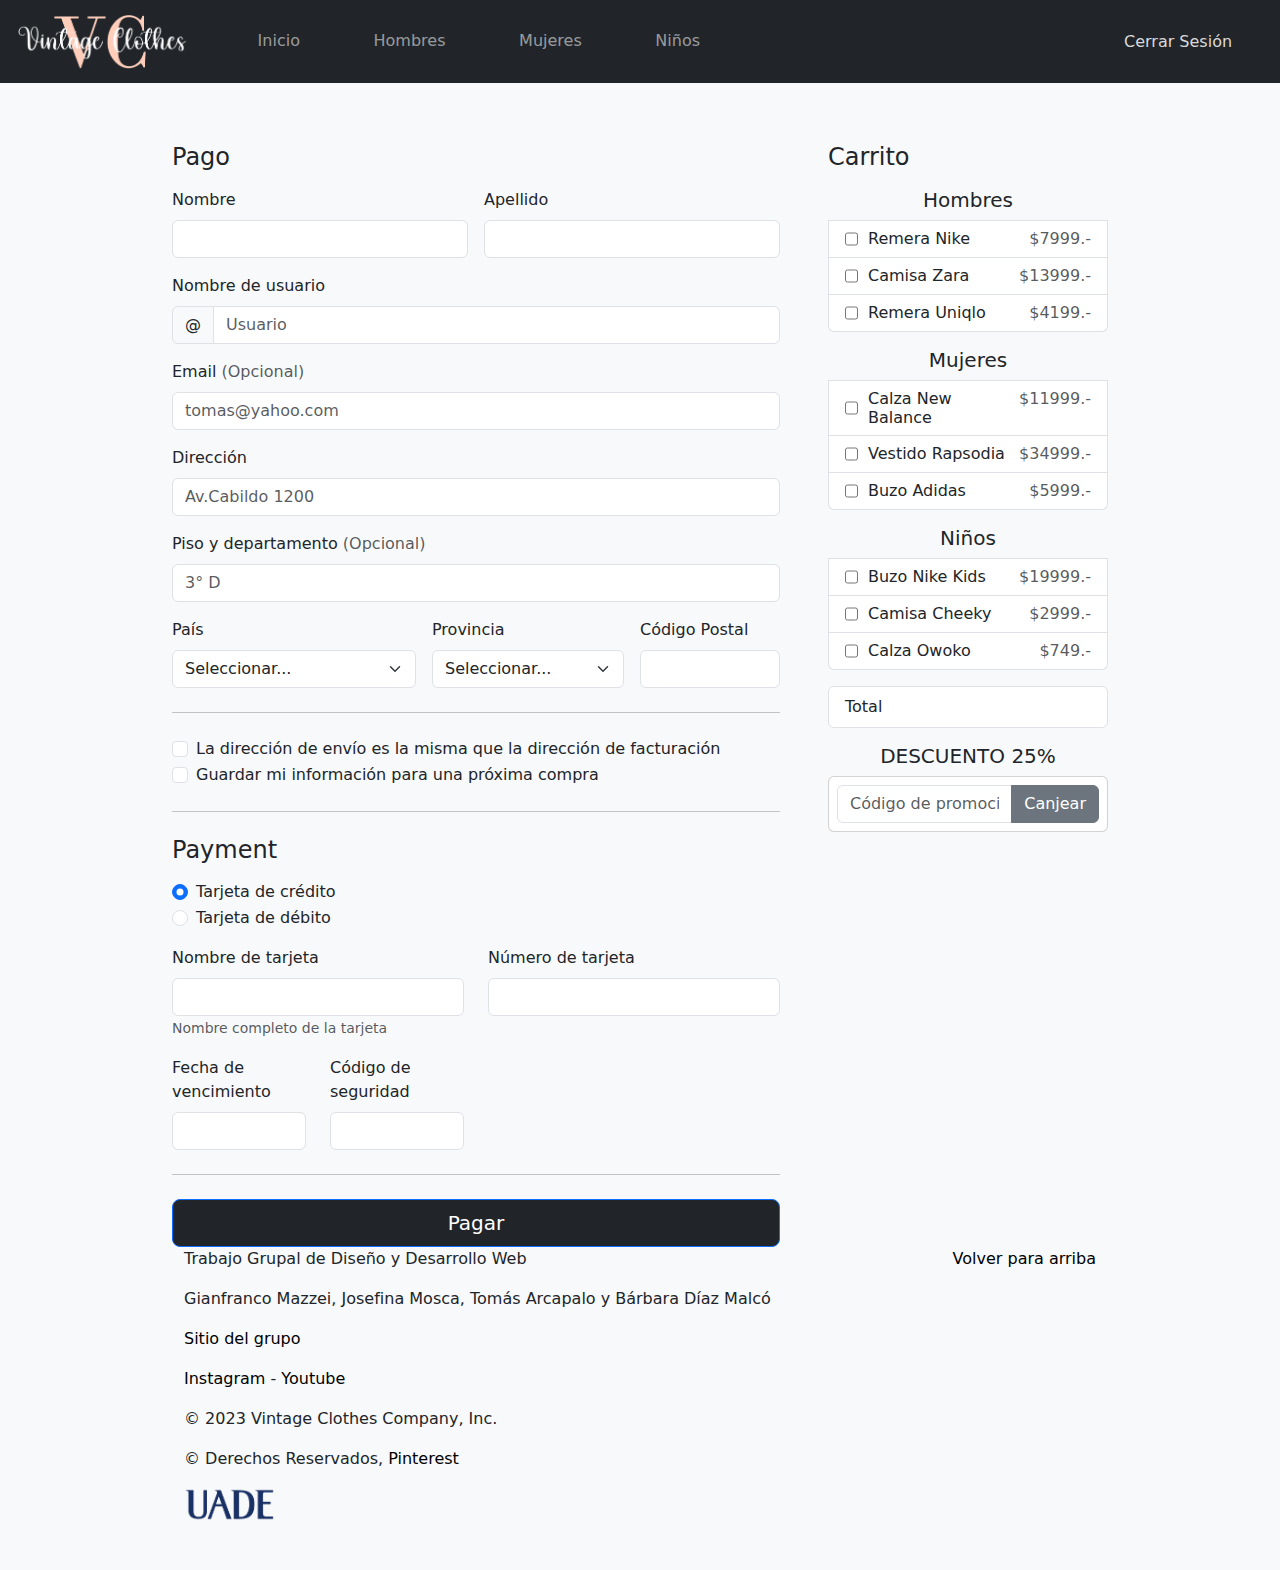
==== carrito.html @ 78c456b4 "Version 1.0.0" ====
<!doctype html>
<html lang="es" data-bs-theme="auto">

<head>

    <meta charset="utf-8">
    <meta http-equiv="X-UA-Compatible" content="IE=edge">
    <meta name="viewport" content="width=device-width, initial-scale=1">
    <title>Vintage Clothes</title>

    <link rel="canonical" href="https://getbootstrap.com/docs/5.3/examples/checkout/">

    <link href="bootstrap-5.3.0-alpha3-dist/css/bootstrap.min.css" rel="stylesheet">

    <style>
        .bd-placeholder-img {
            font-size: 1.125rem;
            text-anchor: middle;
            -webkit-user-select: none;
            -moz-user-select: none;
            user-select: none;
        }

        @media (min-width: 768px) {
            .bd-placeholder-img-lg {
                font-size: 3.5rem;
            }
        }

        .b-example-divider {
            width: 100%;
            height: 3rem;
            background-color: rgba(0, 0, 0, .1);
            border: solid rgba(0, 0, 0, .15);
            border-width: 1px 0;
            box-shadow: inset 0 .5em 1.5em rgba(0, 0, 0, .1), inset 0 .125em .5em rgba(0, 0, 0, .15);
        }

        .b-example-vr {
            flex-shrink: 0;
            width: 1.5rem;
            height: 100vh;
        }

        .bi {
            vertical-align: -.125em;
            fill: currentColor;
        }

        .nav-scroller {
            position: relative;
            z-index: 2;
            height: 2.75rem;
            overflow-y: hidden;
        }

        .nav-scroller .nav {
            display: flex;
            flex-wrap: nowrap;
            padding-bottom: 1rem;
            margin-top: -1px;
            overflow-x: auto;
            text-align: center;
            white-space: nowrap;
            -webkit-overflow-scrolling: touch;
        }

        .btn-bd-primary {
            --bd-violet-bg: #712cf9;
            --bd-violet-rgb: 112.520718, 44.062154, 249.437846;

            --bs-btn-font-weight: 600;
            --bs-btn-color: var(--bs-white);
            --bs-btn-bg: var(--bd-violet-bg);
            --bs-btn-border-color: var(--bd-violet-bg);
            --bs-btn-hover-color: var(--bs-white);
            --bs-btn-hover-bg: #6528e0;
            --bs-btn-hover-border-color: #6528e0;
            --bs-btn-focus-shadow-rgb: var(--bd-violet-rgb);
            --bs-btn-active-color: var(--bs-btn-hover-color);
            --bs-btn-active-bg: #5a23c8;
            --bs-btn-active-border-color: #5a23c8;
        }

        .bd-mode-toggle {
            z-index: 1500;
        }
    </style>


    <!-- Custom styles for this template -->
    <link href="estilos/carrito.css" rel="stylesheet">
    <link rel="stylesheet" href="estilos/index.css">
</head>

<body class="bg-body-tertiary">
    <svg xmlns="http://www.w3.org/2000/svg" style="display: none;">
        <symbol id="check2" viewBox="0 0 16 16">
            <path
                d="M13.854 3.646a.5.5 0 0 1 0 .708l-7 7a.5.5 0 0 1-.708 0l-3.5-3.5a.5.5 0 1 1 .708-.708L6.5 10.293l6.646-6.647a.5.5 0 0 1 .708 0z" />
        </symbol>
        <symbol id="circle-half" viewBox="0 0 16 16">
            <path d="M8 15A7 7 0 1 0 8 1v14zm0 1A8 8 0 1 1 8 0a8 8 0 0 1 0 16z" />
        </symbol>
        <symbol id="moon-stars-fill" viewBox="0 0 16 16">
            <path
                d="M6 .278a.768.768 0 0 1 .08.858 7.208 7.208 0 0 0-.878 3.46c0 4.021 3.278 7.277 7.318 7.277.527 0 1.04-.055 1.533-.16a.787.787 0 0 1 .81.316.733.733 0 0 1-.031.893A8.349 8.349 0 0 1 8.344 16C3.734 16 0 12.286 0 7.71 0 4.266 2.114 1.312 5.124.06A.752.752 0 0 1 6 .278z" />
            <path
                d="M10.794 3.148a.217.217 0 0 1 .412 0l.387 1.162c.173.518.579.924 1.097 1.097l1.162.387a.217.217 0 0 1 0 .412l-1.162.387a1.734 1.734 0 0 0-1.097 1.097l-.387 1.162a.217.217 0 0 1-.412 0l-.387-1.162A1.734 1.734 0 0 0 9.31 6.593l-1.162-.387a.217.217 0 0 1 0-.412l1.162-.387a1.734 1.734 0 0 0 1.097-1.097l.387-1.162zM13.863.099a.145.145 0 0 1 .274 0l.258.774c.115.346.386.617.732.732l.774.258a.145.145 0 0 1 0 .274l-.774.258a1.156 1.156 0 0 0-.732.732l-.258.774a.145.145 0 0 1-.274 0l-.258-.774a1.156 1.156 0 0 0-.732-.732l-.774-.258a.145.145 0 0 1 0-.274l.774-.258c.346-.115.617-.386.732-.732L13.863.1z" />
        </symbol>
        <symbol id="sun-fill" viewBox="0 0 16 16">
            <path
                d="M8 12a4 4 0 1 0 0-8 4 4 0 0 0 0 8zM8 0a.5.5 0 0 1 .5.5v2a.5.5 0 0 1-1 0v-2A.5.5 0 0 1 8 0zm0 13a.5.5 0 0 1 .5.5v2a.5.5 0 0 1-1 0v-2A.5.5 0 0 1 8 13zm8-5a.5.5 0 0 1-.5.5h-2a.5.5 0 0 1 0-1h2a.5.5 0 0 1 .5.5zM3 8a.5.5 0 0 1-.5.5h-2a.5.5 0 0 1 0-1h2A.5.5 0 0 1 3 8zm10.657-5.657a.5.5 0 0 1 0 .707l-1.414 1.415a.5.5 0 1 1-.707-.708l1.414-1.414a.5.5 0 0 1 .707 0zm-9.193 9.193a.5.5 0 0 1 0 .707L3.05 13.657a.5.5 0 0 1-.707-.707l1.414-1.414a.5.5 0 0 1 .707 0zm9.193 2.121a.5.5 0 0 1-.707 0l-1.414-1.414a.5.5 0 0 1 .707-.707l1.414 1.414a.5.5 0 0 1 0 .707zM4.464 4.465a.5.5 0 0 1-.707 0L2.343 3.05a.5.5 0 1 1 .707-.707l1.414 1.414a.5.5 0 0 1 0 .708z" />
        </symbol>
    </svg>
    <header data-bs-theme="dark">
        <nav class="navbar navbar-expand-md navbar-dark fixed-top bg-dark">
            <div class="container-fluid">
                <img class="logo" src="img/Logo.webp" alt="logo">
                <button class="navbar-toggler" type="button" data-bs-toggle="collapse" data-bs-target="#navbarCollapse"
                    aria-controls="navbarCollapse" aria-expanded="false" aria-label="Toggle navigation">
                    <span class="navbar-toggler-icon"></span>
                </button>
                <div class="collapse navbar-collapse" id="navbarCollapse">
                    <ul class="navbar-nav me-auto mb-2 mb-md-0">
                        <li class="nav-item">
                            <a class="nav-link" href="ingreso.html">Inicio</a>
                        </li>
                        <li class="nav-item">
                            <a class="nav-link" href="hombres_ingreso.html">Hombres</a>
                        </li>
                        <li class="nav-item">
                            <a class="nav-link" href="mujeres_ingreso.html">Mujeres</a>
                        </li>
                        <li class="nav-item">
                            <a class="nav-link" href="ninos_ingreso.html">Niños</a>
                        </li>
                    </ul>
                    <div class="nav-item-right">
                        <li class="welcome">
                            <a href="index.html"> Cerrar Sesión </a>
                        </li>
                    </div>
                </div>
            </div>
        </nav>
        <script>
            const cerrarSesionLink = document.querySelector('.nav-item-right .welcome a[href="index.html"]');

            cerrarSesionLink.addEventListener('click', function (e) {
                e.preventDefault();

                const confirmacion = confirm('¿Desea cerrar sesión?');
                if (confirmacion) {
                    window.location.href = 'index.html';
                }
            });

        </script>
    </header>

    <div class="container">
        <main>
            <div class="row g-5" style="margin-top: 5%;">
                <div class="col-md-5 col-lg-4 order-md-last">
                    <h4 class="d-flex justify-content-between align-items-center mb-3">
                        <span class="text-primary" style="color: rgba(var(--bs-dark-rgb)) !important;">Carrito</span>
                        <span class="badge bg-primary rounded-pill" style="background-color: rgba(var(--bs-dark-rgb)) !important;" id="cantidad"></span>
                    </h4>
                    <ul class="list-group mb-3">
                        <h5 style="text-align: center;">Hombres</h5>
                        <li class="list-group-item d-flex justify-content-between lh-sm">
                            <div style="display: flex;">
                                <input type="checkbox" id="hombres_1" onclick="MostrarPrecioTotal()">
                                <h6 class="my-0" for="hombres" style="margin-left: 10px;">Remera Nike</h6>
                            </div>
                            <span class="text-body-secondary">$7999.-</span>
                        </li>
                        <li class="list-group-item d-flex justify-content-between lh-sm">
                            <div style="display: flex;">
                                <input type="checkbox" id="hombres_2" onclick="MostrarPrecioTotal()">
                                <h6 class="my-0" for="hombres" style="margin-left: 10px;">Camisa Zara</h6>
                            </div>
                            <span class="text-body-secondary">$13999.-</span>
                        </li>
                        <li class="list-group-item d-flex justify-content-between lh-sm">
                            <div style="display: flex;">
                                <input type="checkbox" id="hombres_3" onclick="MostrarPrecioTotal()">
                                <h6 class="my-0" for="hombres" style="margin-left: 10px;">Remera Uniqlo</h6>
                            </div>
                            <span class="text-body-secondary">$4199.-</span>
                        </li>
                    </ul>
                    <ul class="list-group mb-3">
                        <h5 style="text-align: center;">Mujeres</h5>
                        <li class="list-group-item d-flex justify-content-between lh-sm">
                            <div style="display: flex;">
                                <input type="checkbox" id="mujeres_1" onclick="MostrarPrecioTotal()">
                                <h6 class="my-0" for="hombres" style="margin-left: 10px;">Calza New Balance</h6>
                            </div>
                            <span class="text-body-secondary">$11999.-</span>
                        </li>
                        <li class="list-group-item d-flex justify-content-between lh-sm">
                            <div style="display: flex;">
                                <input type="checkbox" id="mujeres_2" onclick="MostrarPrecioTotal()">
                                <h6 class="my-0" for="hombres" style="margin-left: 10px;">Vestido Rapsodia</h6>
                            </div>
                            <span class="text-body-secondary">$34999.-</span>
                        </li>
                        <li class="list-group-item d-flex justify-content-between lh-sm">
                            <div style="display: flex;">
                                <input type="checkbox" id="mujeres_3" onclick="MostrarPrecioTotal()">
                                <h6 class="my-0" for="hombres" style="margin-left: 10px;">Buzo Adidas</h6>
                            </div>
                            <span class="text-body-secondary">$5999.-</span>
                        </li>
                    </ul>
                    <ul class="list-group mb-3">
                        <h5 style="text-align: center;">Niños</h5>
                        <li class="list-group-item d-flex justify-content-between lh-sm">
                            <div style="display: flex;">
                                <input type="checkbox" id="ninos_1" onclick="MostrarPrecioTotal()">
                                <h6 class="my-0" for="hombres" style="margin-left: 10px;">Buzo Nike Kids</h6>
                            </div>
                            <span class="text-body-secondary">$19999.-</span>
                        </li>
                        <li class="list-group-item d-flex justify-content-between lh-sm">
                            <div style="display: flex;">
                                <input type="checkbox" id="ninos_2" onclick="MostrarPrecioTotal()">
                                <h6 class="my-0" for="hombres" style="margin-left: 10px;">Camisa Cheeky</h6>
                            </div>
                            <span class="text-body-secondary">$2999.-</span>
                        </li>
                        <li class="list-group-item d-flex justify-content-between lh-sm">
                            <div style="display: flex;">
                                <input type="checkbox" id="ninos_3" onclick="MostrarPrecioTotal()">
                                <h6 class="my-0" for="hombres" style="margin-left: 10px;">Calza Owoko</h6>
                            </div>
                            <span class="text-body-secondary">$749.-</span>
                        </li>
                    </ul>
                    <ul class="list-group mb-3">
                    <li class="list-group-item d-flex justify-content-between">
                        <span>Total</span>
                        <div id="preciototal"></div>
                    </li>
                </ul>
                <h5 style="text-align: center;">DESCUENTO 25%</h5>
                <form class="card p-2">
                    <div class="input-group">
                        <input type="text" id="codigoPromocion" class="form-control" placeholder="Código de promoción">
                        <button type="button" id="promo" class="btn btn-secondary" onclick="MostrarPrecioTotal()">Canjear</button>
                    </div>
                </form>
                    <script>
                        // En base a los checkbox, esta función calcula el precio total
                        function MostrarPrecioTotal() {

                            let precio = 0;
                            let contador = 0;

                            if (document.getElementById("hombres_1").checked == true) {
                                precio += 7999;
                                contador += 1;
                            }

                            if (document.getElementById("hombres_2").checked == true) {
                                precio += 13999;
                                contador += 1;
                            }

                            if (document.getElementById("hombres_3").checked == true) {
                                precio += 4199;
                                contador += 1;
                            }

                            if (document.getElementById("mujeres_1").checked == true) {
                                precio += 11999;
                                contador += 1;
                            }

                            if (document.getElementById("mujeres_2").checked == true) {
                                precio += 34999;
                                contador += 1;
                            }

                            if (document.getElementById("mujeres_3").checked == true) {
                                precio += 5999;
                                contador += 1;
                            }

                            if (document.getElementById("ninos_1").checked == true) {
                                precio += 19999;
                                contador += 1;
                            }

                            if (document.getElementById("ninos_2").checked == true) {
                                precio += 2999;
                                contador += 1;
                            }

                            if (document.getElementById("ninos_3").checked == true) {
                                precio += 749;
                                contador += 1;
                            }

                            precio_total = precio

                            const codigoPromocion = document.getElementById("codigoPromocion").value;
                            if (codigoPromocion.toUpperCase() === "M3D1OAMB13NT3") {
                                precio_total -= 25 * precio / 100;
                            }
                            
                            document.getElementById("cantidad").innerHTML = contador

                            document.getElementById("preciototal").innerHTML = "$" + precio_total + ".-";
                        }
                    </script>
                </div>
                <div class="col-md-7 col-lg-8">
                    <h4 class="mb-3">Pago</h4>
                    <form class="needs-validation" novalidate>
                        <div class="row g-3">
                            <div class="col-sm-6">
                                <label for="firstName" class="form-label">Nombre</label>
                                <input type="text" class="form-control" id="firstName" placeholder="" value="" required>
                                <div class="invalid-feedback">
                                    Se requiere nombre válido.
                                </div>
                            </div>

                            <div class="col-sm-6">
                                <label for="lastName" class="form-label">Apellido</label>
                                <input type="text" class="form-control" id="lastName" placeholder="" value="" required>
                                <div class="invalid-feedback">
                                    Se requiere apellido válido.
                                </div>
                            </div>

                            <div class="col-12">
                                <label for="username" class="form-label">Nombre de usuario</label>
                                <div class="input-group has-validation">
                                    <span class="input-group-text">@</span>
                                    <input type="text" class="form-control" id="username" placeholder="Usuario"
                                        required>
                                    <div class="invalid-feedback">
                                        Tu nombre de usuario es requerido.
                                    </div>
                                </div>
                            </div>

                            <div class="col-12">
                                <label for="email" class="form-label">Email <span
                                        class="text-body-secondary">(Opcional)</span></label>
                                <input type="email" class="form-control" id="email" placeholder="tomas@yahoo.com">
                                <div class="invalid-feedback">
                                    Por favor introducir una correo válido.
                                </div>
                            </div>

                            <div class="col-12">
                                <label for="address" class="form-label">Dirección</label>
                                <input type="text" class="form-control" id="address" placeholder="Av.Cabildo 1200"
                                    required>
                                <div class="invalid-feedback">
                                    Por favor introducir una dirección válida.
                                </div>
                            </div>

                            <div class="col-12">
                                <label for="address2" class="form-label">Piso y departamento <span
                                        class="text-body-secondary">(Opcional)</span></label>
                                <input type="text" class="form-control" id="address2" placeholder="3° D ">
                            </div>

                            <div class="col-md-5">
                                <label for="country" class="form-label">País</label>
                                <select class="form-select" id="country" required>
                                    <option value="">Seleccionar...</option>
                                    <option>Argentina</option>
                                </select>
                                <div class="invalid-feedback">
                                    Por favor seleccionar un país.
                                </div>
                            </div>

                            <div class="col-md-4">
                                <label for="state" class="form-label">Provincia</label>
                                <select class="form-select" id="state" required>
                                    <option value="">Seleccionar...</option>
                                    <option>Buenos Aires</option>
                                    <option>Ciudad Autónoma de Buenos Aires</option>
                                    <option>Catamarca</option>
                                    <option>Chaco</option>
                                    <option>Chubut</option>
                                    <option>Córdoba</option>
                                    <option>Corrientes</option>
                                    <option>Entre Ríos</option>
                                    <option>Formosa</option>
                                    <option>Jujuy</option>
                                    <option>La Pampa</option>
                                    <option>La Rioja</option>
                                    <option>Mendoza</option>
                                    <option>Misiones</option>
                                    <option>Neuquén</option>
                                    <option>Río Negro</option>
                                    <option>Salta</option>
                                    <option>San Juan</option>
                                    <option>San Luis</option>
                                    <option>Santa Cruz</option>
                                    <option>Santa Fe</option>
                                    <option>Santiago del Estero</option>
                                    <option>Tierra del Fuego</option>
                                    <option>Tucumán</option>
                                </select>
                                <div class="invalid-feedback">
                                    Por favor seleccionar una provincia.
                                </div>
                            </div>

                            <div class="col-md-3">
                                <label for="zip" class="form-label">Código Postal</label>
                                <input type="text" class="form-control" id="zip" placeholder="" required>
                                <div class="invalid-feedback">
                                    Se requiere un código postal valido.
                                </div>
                            </div>
                        </div>

                        <hr class="my-4">

                        <div class="form-check">
                            <input type="checkbox" class="form-check-input" id="same-address">
                            <label class="form-check-label" for="same-address">La dirección de envío es la misma que la
                                dirección de facturación</label>
                        </div>

                        <div class="form-check">
                            <input type="checkbox" class="form-check-input" id="save-info">
                            <label class="form-check-label" for="save-info">Guardar mi información para una próxima
                                compra</label>
                        </div>

                        <hr class="my-4">

                        <h4 class="mb-3">Payment</h4>

                        <div class="my-3">
                            <div class="form-check">
                                <input id="credit" name="paymentMethod" type="radio" class="form-check-input" checked
                                    required>
                                <label class="form-check-label" for="credit">Tarjeta de crédito</label>
                            </div>
                            <div class="form-check">
                                <input id="debit" name="paymentMethod" type="radio" class="form-check-input" required>
                                <label class="form-check-label" for="debit">Tarjeta de débito</label>
                            </div>
                        </div>

                        <div class="row gy-3">
                            <div class="col-md-6">
                                <label for="cc-name" class="form-label">Nombre de tarjeta</label>
                                <input type="text" class="form-control" id="cc-name" placeholder="" required>
                                <small class="text-body-secondary">Nombre completo de la tarjeta</small>
                                <div class="invalid-feedback">
                                    Se requiere un nombre válido.
                                </div>
                            </div>

                            <div class="col-md-6">
                                <label for="cc-number" class="form-label">Número de tarjeta</label>
                                <input type="text" class="form-control" id="cc-number" placeholder="" required>
                                <div class="invalid-feedback">
                                    Se requiere el número de tarjeta.
                                </div>
                            </div>

                            <div class="col-md-3">
                                <label for="cc-expiration" class="form-label">Fecha de vencimiento</label>
                                <input type="text" class="form-control" id="cc-expiration" placeholder="" required>
                                <div class="invalid-feedback">
                                    Se requiere la fecha de vencimiento de la tarjeta.
                                </div>
                            </div>

                            <div class="col-md-3">
                                <label for="cc-cvv" class="form-label">Código de seguridad</label>
                                <input type="text" class="form-control" id="cc-cvv" placeholder="" required>
                                <div class="invalid-feedback">
                                    Se requiere el código de seguridad para continuar.
                                </div>
                            </div>
                        </div>

                        <hr class="my-4">

                        <button class="w-100 btn btn-primary btn-lg" type="submit" style="background-color: rgba(var(--bs-dark-rgb)) !important;">Pagar</button>
                    </form>
                </div>
            </div>
        </main>

        <footer class="container">
            <p class="float-end"><a href="#" style="text-decoration: none; color: black;">Volver para arriba</a></p>
            <div>
              <p>Trabajo Grupal de Diseño y Desarrollo Web</p>
              <p>Gianfranco Mazzei, Josefina Mosca, Tomás Arcapalo y Bárbara Díaz Malcó</p>
              <p><a href="https://gianfranco968.github.io/Vintage-Clothes/" style="text-decoration: none; color: black;" target="_blank">
                  Sitio del grupo </a></p>
              <p> <a href="https://www.instagram.com/vintageclothes9177/" style="text-decoration: none; color: black;" target="_blank"> Instagram </a> - <a href="https://www.youtube.com/watch?v=-FM_lzaPYvM&t=1s" style="text-decoration: none; color: black;" target="_blank"> Youtube </a> </p>
              <p>&copy; 2023 Vintage Clothes Company, Inc.</p>
              <p>&copy; Derechos Reservados, <a href="https://ar.pinterest.com/" style="text-decoration: none; color: black;" target="_blank">
                  Pinterest </a></p>
              <img src="img/LogoUADE.webp" style="width: 10%;" alt="logo UADE">
            </div>
          </footer>
    </div>
    <script src="bootstrap-5.3.0-alpha3-dist/js/bootstrap.bundle.min.js"></script>

    <script src="checkout.js"></script>
</body>

</html>
---- estilos/carrito.css ----
.container {
  max-width: 960px;
}
---- estilos/index.css ----
/* GLOBAL STYLES
-------------------------------------------------- */
/* Padding below the footer and lighter body text */

body {
  padding-top: 3rem;
  padding-bottom: 3rem;
  color: rgb(var(--bs-tertiary-color-rgb));
}

.navbar-nav.me-auto.mb-2.mb-md-0 li {
  margin-left: 4.5vw;
}

.logo {
  width: 180px;
  margin: 0px;
  padding: 5px;
}
.mujeres_col {
  border-radius: 100%;
}
.hombre_col {
  border-radius: 100%;
}
.niños_col {
  border-radius: 100%;
}
.header_info {
  background-image: url(../img/nature.webp);
}
/* CUSTOMIZE THE CAROUSEL
-------------------------------------------------- */

/* Carousel base class */
.carousel {
  margin-bottom: 4rem;
}

.bd-placeholder_1-img {
  background-image: url(../img/foto_1.webp);
}

.bd-placeholder_2-img {
  background-image: url(../img/foto_2.webp);
}

.bd-placeholder_3-img {
  background-image: url(../img/foto_3.png);
}
.deporte {
  border-radius: 80px;
}
.urbana {
  border-radius: 80px;
}
.formal {
  border-radius: 80px;
}
.nav-item-right li a {
  text-decoration: none;
  padding-left: 4%;
  color: #D9D9D9;
}
.nav-item-right {
  width: 150px;
  margin-top: 0.1rem;
  list-style: none;
}
/* Since positioning the image, we need to help out the caption */
.carousel-caption {
  bottom: 3rem;
  z-index: 10;
}

/* Declare heights because of positioning of img element */
.carousel-item {
  height: 32rem;
}


/* MARKETING CONTENT
-------------------------------------------------- */

/* Center align the text within the three columns below the carousel */
.marketing .col-lg-4 {
  margin-bottom: 1.5rem;
  text-align: center;
}

/* rtl:begin:ignore */
.marketing .col-lg-4 p {
  margin-right: .75rem;
  margin-left: .75rem;
}

/* rtl:end:ignore */


/* Featurettes
------------------------- */

.featurette-divider {
  margin: 5rem 0;
  /* Space out the Bootstrap <hr> more */
}

/* Thin out the marketing headings */
/* rtl:begin:remove */
.featurette-heading {
  letter-spacing: -.05rem;
}

/* rtl:end:remove */

/* RESPONSIVE CSS
-------------------------------------------------- */

@media (min-width: 40em) {

  /* Bump up size of carousel content */
  .carousel-caption p {
    margin-bottom: 1.25rem;
    font-size: 1.25rem;
    line-height: 1.4;
  }

  .featurette-heading {
    font-size: 50px;
  }
}

@media (min-width: 62em) {
  .featurette-heading {
    margin-top: 2rem;
  }
}

.bg-dark {
  background-color: #D9D9D9;
}
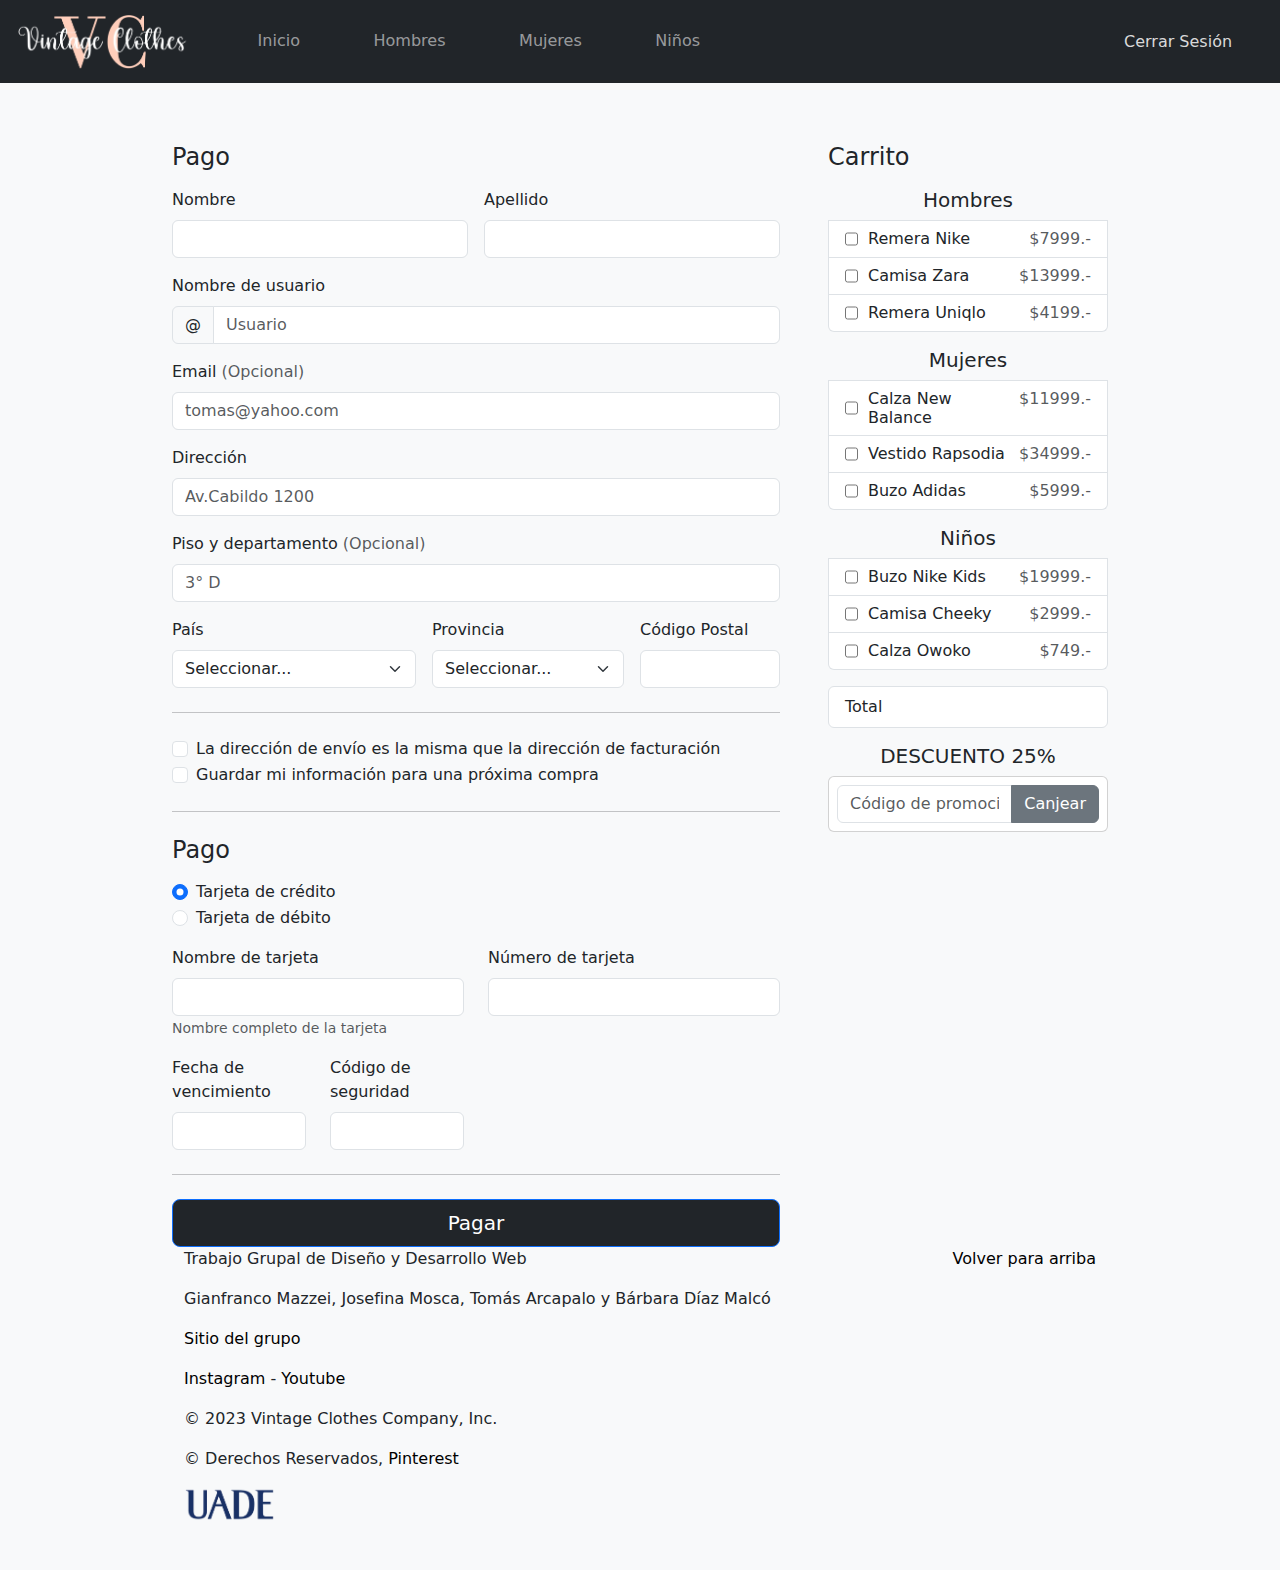
==== commit 04b2a311: "carrito.html" ====
--- a/carrito.html
+++ b/carrito.html
@@ -443,7 +443,7 @@
 
                         <hr class="my-4">
 
-                        <h4 class="mb-3">Payment</h4>
+                        <h4 class="mb-3">Pago</h4>
 
                         <div class="my-3">
                             <div class="form-check">
@@ -520,4 +520,4 @@
     <script src="checkout.js"></script>
 </body>
 
-</html>+</html>
